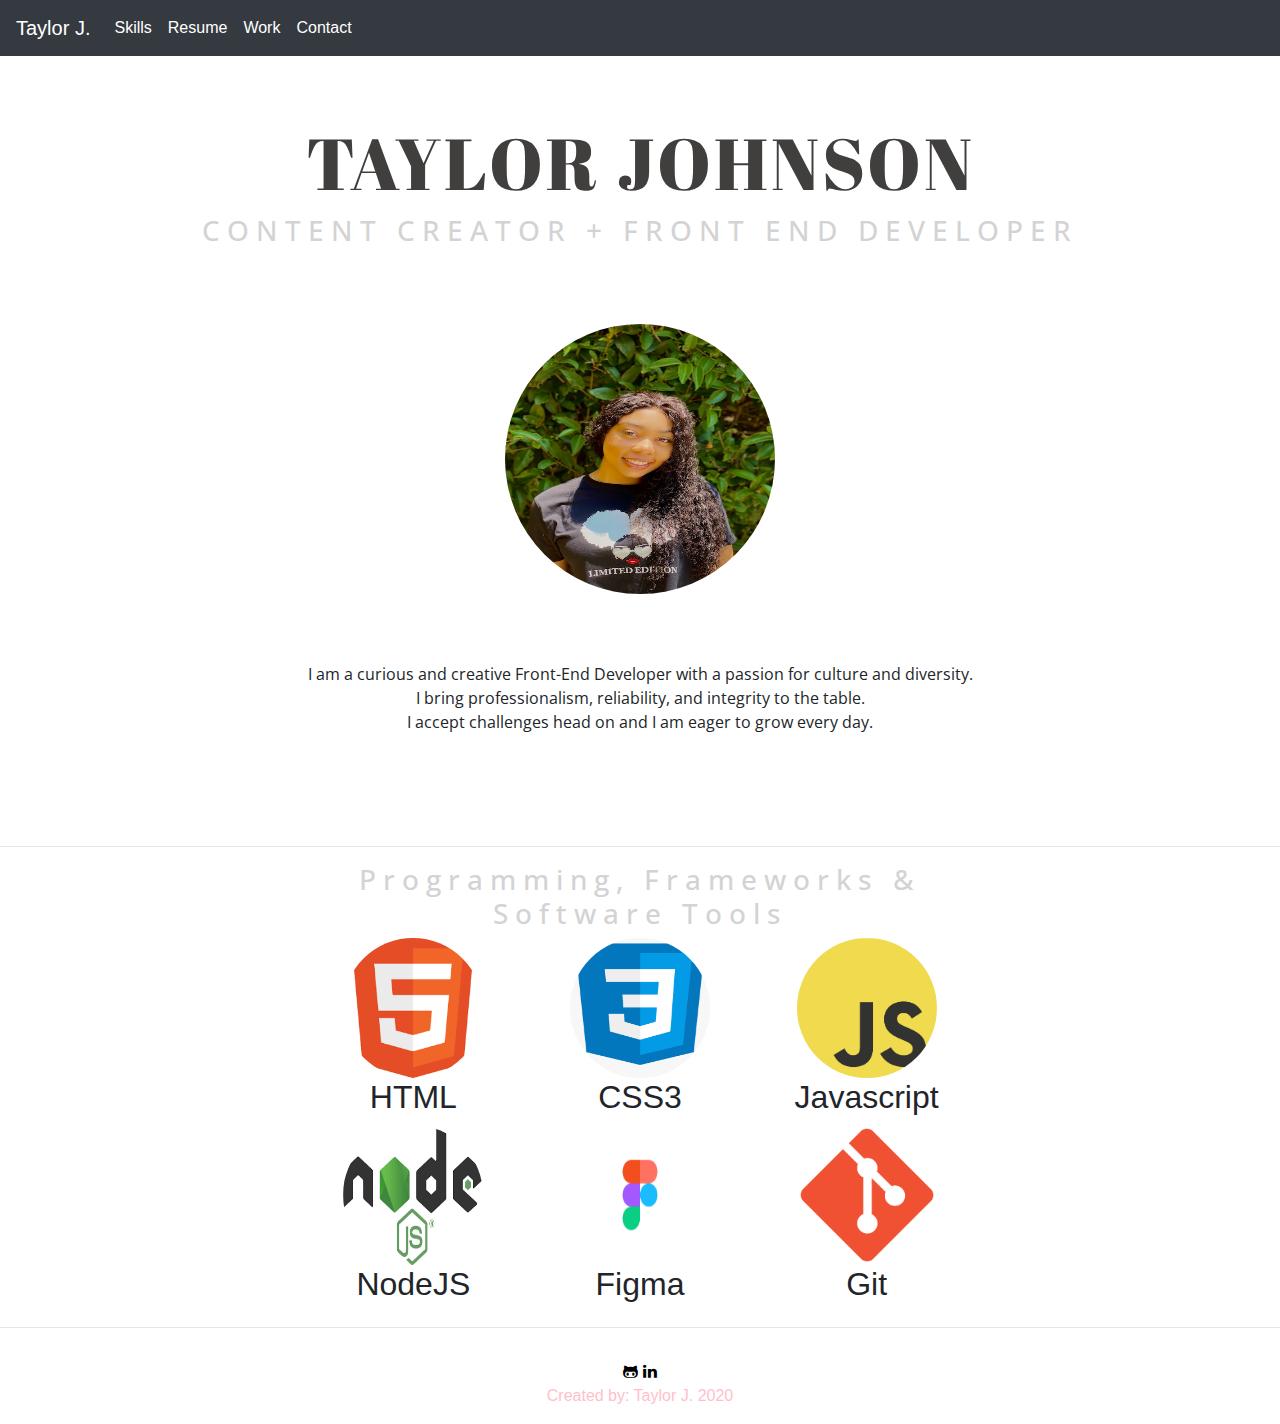
==== index.html @ b0eb01bf "finished index. need to fix css on resume and project files." ====
<!doctype html>
<html lang="en">
  <head>
    <meta charset="utf-8">
    <meta name="viewport" content="width=device-width, initial-scale=1, shrink-to-fit=no">
    <meta name="description" content="">
    <meta name="author" content="Mark Otto, Jacob Thornton, and Bootstrap contributors">
    <meta name="generator" content="Jekyll v4.1.1">
    <link
    rel="stylesheet"
    href="https://stackpath.bootstrapcdn.com/bootstrap/4.5.2/css/bootstrap.min.css"
    integrity="sha384-JcKb8q3iqJ61gNV9KGb8thSsNjpSL0n8PARn9HuZOnIxN0hoP+VmmDGMN5t9UJ0Z"
    crossorigin="anonymous"
  />
  <link rel="stylesheet" href="https://cdnjs.cloudflare.com/ajax/libs/font-awesome/4.7.0/css/font-awesome.min.css">
  <link href="https://fonts.googleapis.com/css2?family=Abril+Fatface&display=swap" rel="stylesheet">
  <link href="https://fonts.googleapis.com/css2?family=Open+Sans:wght@300&display=swap" rel="stylesheet">
  <link href="https://fonts.googleapis.com/css2?family=Open+Sans&display=swap" rel="stylesheet">
  <link href="style.css" rel="stylesheet">
  <title>Taylor J. · Portfolio</title>
  </head>
  <body>
    <nav class="navbar navbar-expand-md navbar-dark fixed-top bg-dark">
  <a class="navbar-brand" href="#">Taylor J.</a>
  <button class="navbar-toggler" type="button" data-toggle="collapse" data-target="#navbarsExampleDefault" aria-controls="navbarsExampleDefault" aria-expanded="false" aria-label="Toggle navigation">
    <span class="navbar-toggler-icon"></span>
  </button>
  <div class="collapse navbar-collapse" id="navbarsExampleDefault">
    <ul class="navbar-nav mr-auto">
      <li class="nav-item active">
        <a class="nav-link" href="#">Skills <span class="sr-only">(current)</span></a>
      </li>
      <li class="nav-item active">
        <a class="nav-link" href="resume.html">Resume <span class="sr-only">(current)</span></a>
      </li>
      <li class="nav-item active">
        <a class="nav-link" href="work.html">Work <span class="sr-only">(current)</span></a>
      </li>
      <li class="nav-item active">
        <a class="nav-link" href="#">Contact <span class="sr-only">(current)</span></a>
      </li>
  </div>
</nav>
<main role="main">
  <div class="jumbotron">
    <div class="top-container">
      <h1 class="display-3">TAYLOR JOHNSON</h1>
      <h3>CONTENT CREATOR + FRONT END DEVELOPER</h3>
      <br>
      <br>
      <img class="rounded-circle" id="portfolio-img" alt="100x100" width="270" height="270" src="assets/images/portfolio-img.jpeg">
      <br>
      <br>
      <p>I am a curious and creative Front-End Developer with a passion for culture and diversity. <br>
      I bring professionalism, reliability, and integrity to the table. <br>
      I accept challenges head on and I am eager to grow every day.</p>
    </div>
  </div>

  <hr>

  <div class="container">
      <div class="row">
        <h3>Programming, Frameworks & Software Tools
          </h3>
            <div class="col-lg-4">
                <img class="rounded-circle" alt="100x100" width="140" height="140" src="assets/images/HTML.png"
                data-holder-rendered="true">
          <h2>HTML</h2>
        </div><!-- /.col-lg-4 -->
        <div class="col-lg-4">
          <img class="rounded-circle" alt="100x100" width="140" height="140" src="assets/images/css3.png"
          data-holder-rendered="true">
          <h2>CSS3</h2>
        </div><!-- /.col-lg-4 -->
            <div class="col-lg-4">
                <img class="rounded-circle" alt="100x100" width="140" height="140" src="assets/images/js-icon.png"
                data-holder-rendered="true">
          <h2>Javascript</h2>
        </div><!-- /.col-lg-4 -->
        
    
        <div class="col-lg-4">
                <img class="rounded-circle" alt="100x100" width="140" height="140" src="assets/images/node.png"
                data-holder-rendered="true">
            <h2>NodeJS</h2>
          </div><!-- /.col-lg-4 -->
          <div class="col-lg-4">
                  <img class="rounded-circle" alt="100x100" width="140" height="140" src="assets/images/figma.png"
                  data-holder-rendered="true">
              <h2>Figma</h2>
            </div><!-- /.col-lg-4 -->
                    <div class="col-lg-4">
                            <img class="rounded-circle" alt="100x100" width="140" height="140" src="assets/images/git-icon.png"
                            data-holder-rendered="true">
          <h2>Git</h2>
        </div><!-- /.col-lg-4 -->
  </div> <!-- /container -->
 
</main>
<hr>


<footer class="footer mt-auto py-3">
  <div class="col-md-12 col-sm-12 center-col text-center">
      <a href="https://github.com/tajohnsonn"><i class="fa fa-github-alt"></i></a>
      <a href="https://www.linkedin.com/in/tajohnsonn/"><i class="fa fa-linkedin"></i></a>
  </div>
  <div class="col-md-12 col-sm-12 center-col text-center">
      <span class="small-text">Created by: Taylor J. 2020</span>
    </div>
    </div>
  </footer>
</html>
---- style.css ----
/* this is the start of styling the about me page */

body {
  padding-top: 3.5rem;
}
.jumbotron {
  background-color: white;
}
.container {
  width: auto;
  max-width: 680px;
  padding: 0 15px;
  text-align: center;
}

h1 {
  font-family: "Abril Fatface", cursive;
  text-align: center;
  letter-spacing: 3px;
  color: rgb(65, 62, 62);
}

h3 {
  font-family: "Open Sans", sans-serif;
  font-size: 28px;
  text-align: center;
  letter-spacing: 7px;
  color: lightgray;
}

p {
  font-family: "Open Sans", sans-serif;
  text-align: center;
}

h2 {
  text-align: center;
}
#portfolio-img {
  display: block;
  margin: 20px auto;
}

.fa {
  color: black;
  text-decoration: none;
}

.fa:hover {
  color: lightgray;
}

.small-text {
  color: pink;
}

/* this is the start of styling the resume page */

#resume {
  display: block;
  /* margin: 20px auto; */
  color: pink;
}

/* this is the start of styling the recent work/projects page */

.card-text {
  overflow-wrap: break-word;
}
.stretched-link {
  text-align: center;
  text-decoration: none;
  color: pink;
}
.stretched-link:hover {
  color: lightgray;
}

.portfolio-img {
  display: block;
  margin: 20px auto;
}
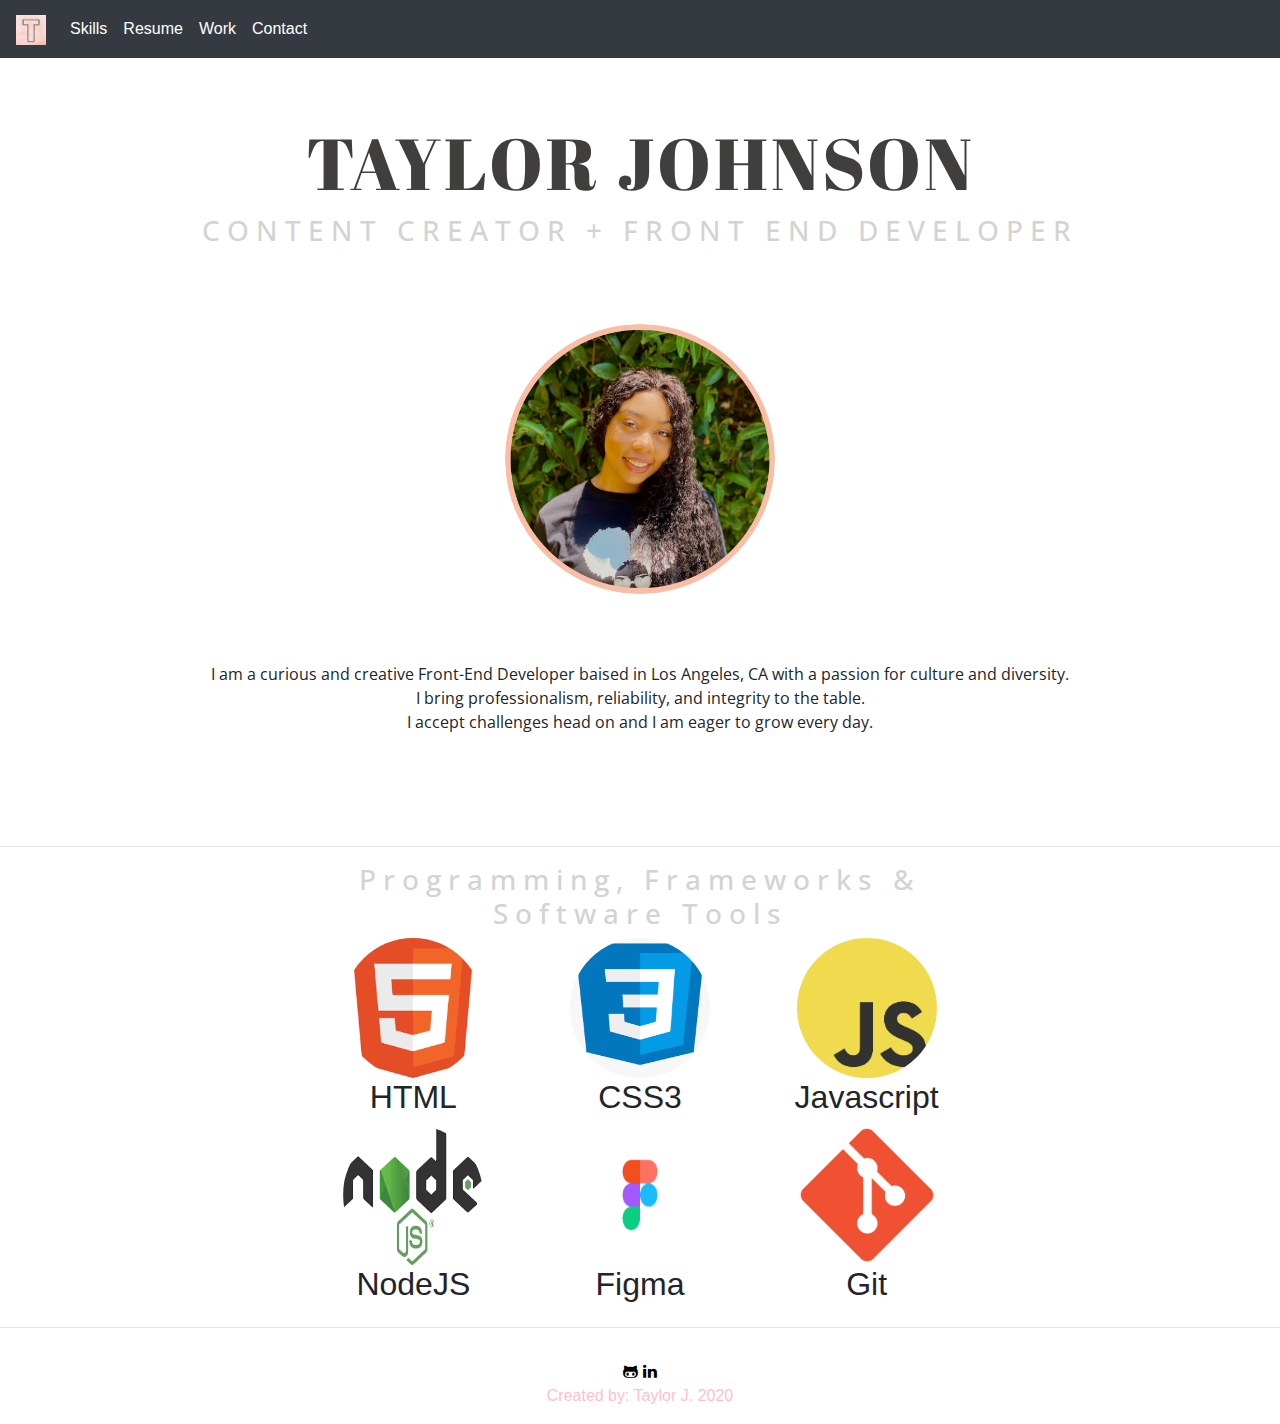
==== commit e471a0b2: "adding logo to all pages" ====
--- a/index.html
+++ b/index.html
@@ -17,18 +17,19 @@
   <link href="https://fonts.googleapis.com/css2?family=Open+Sans:wght@300&display=swap" rel="stylesheet">
   <link href="https://fonts.googleapis.com/css2?family=Open+Sans&display=swap" rel="stylesheet">
   <link href="style.css" rel="stylesheet">
+  <link rel = "icon" href = "assets/images/t.png" type = "tj-icon">
   <title>Taylor J. · Portfolio</title>
   </head>
   <body>
     <nav class="navbar navbar-expand-md navbar-dark fixed-top bg-dark">
-  <a class="navbar-brand" href="#">Taylor J.</a>
+  <a class="navbar-brand" href="#"><img src="assets/images/t.png" width="30" height="30" alt=""></a>
   <button class="navbar-toggler" type="button" data-toggle="collapse" data-target="#navbarsExampleDefault" aria-controls="navbarsExampleDefault" aria-expanded="false" aria-label="Toggle navigation">
     <span class="navbar-toggler-icon"></span>
   </button>
   <div class="collapse navbar-collapse" id="navbarsExampleDefault">
     <ul class="navbar-nav mr-auto">
       <li class="nav-item active">
-        <a class="nav-link" href="#">Skills <span class="sr-only">(current)</span></a>
+        <a class="nav-link" href="skills.html">Skills <span class="sr-only">(current)</span></a>
       </li>
       <li class="nav-item active">
         <a class="nav-link" href="resume.html">Resume <span class="sr-only">(current)</span></a>
@@ -37,7 +38,7 @@
         <a class="nav-link" href="work.html">Work <span class="sr-only">(current)</span></a>
       </li>
       <li class="nav-item active">
-        <a class="nav-link" href="#">Contact <span class="sr-only">(current)</span></a>
+        <a class="nav-link" href="contact.html">Contact <span class="sr-only">(current)</span></a>
       </li>
   </div>
 </nav>
@@ -48,10 +49,11 @@
       <h3>CONTENT CREATOR + FRONT END DEVELOPER</h3>
       <br>
       <br>
-      <img class="rounded-circle" id="portfolio-img" alt="100x100" width="270" height="270" src="assets/images/portfolio-img.jpeg">
+      <img class="rounded-circle" id="portfolio-img" alt="100x100" width="270" height="270" src="assets/images/TaylorJohnsonImage.png">
       <br>
       <br>
-      <p>I am a curious and creative Front-End Developer with a passion for culture and diversity. <br>
+      <p>
+        I am a curious and creative Front-End Developer baised in Los Angeles, CA  with a passion for culture and diversity. <br>
       I bring professionalism, reliability, and integrity to the table. <br>
       I accept challenges head on and I am eager to grow every day.</p>
     </div>
--- a/style.css
+++ b/style.css
@@ -80,3 +80,9 @@
   display: block;
   margin: 20px auto;
 }
+
+/* this is the start of styling the skills page */
+
+#skill-icons {
+  margin-bottom: 50px;
+}
